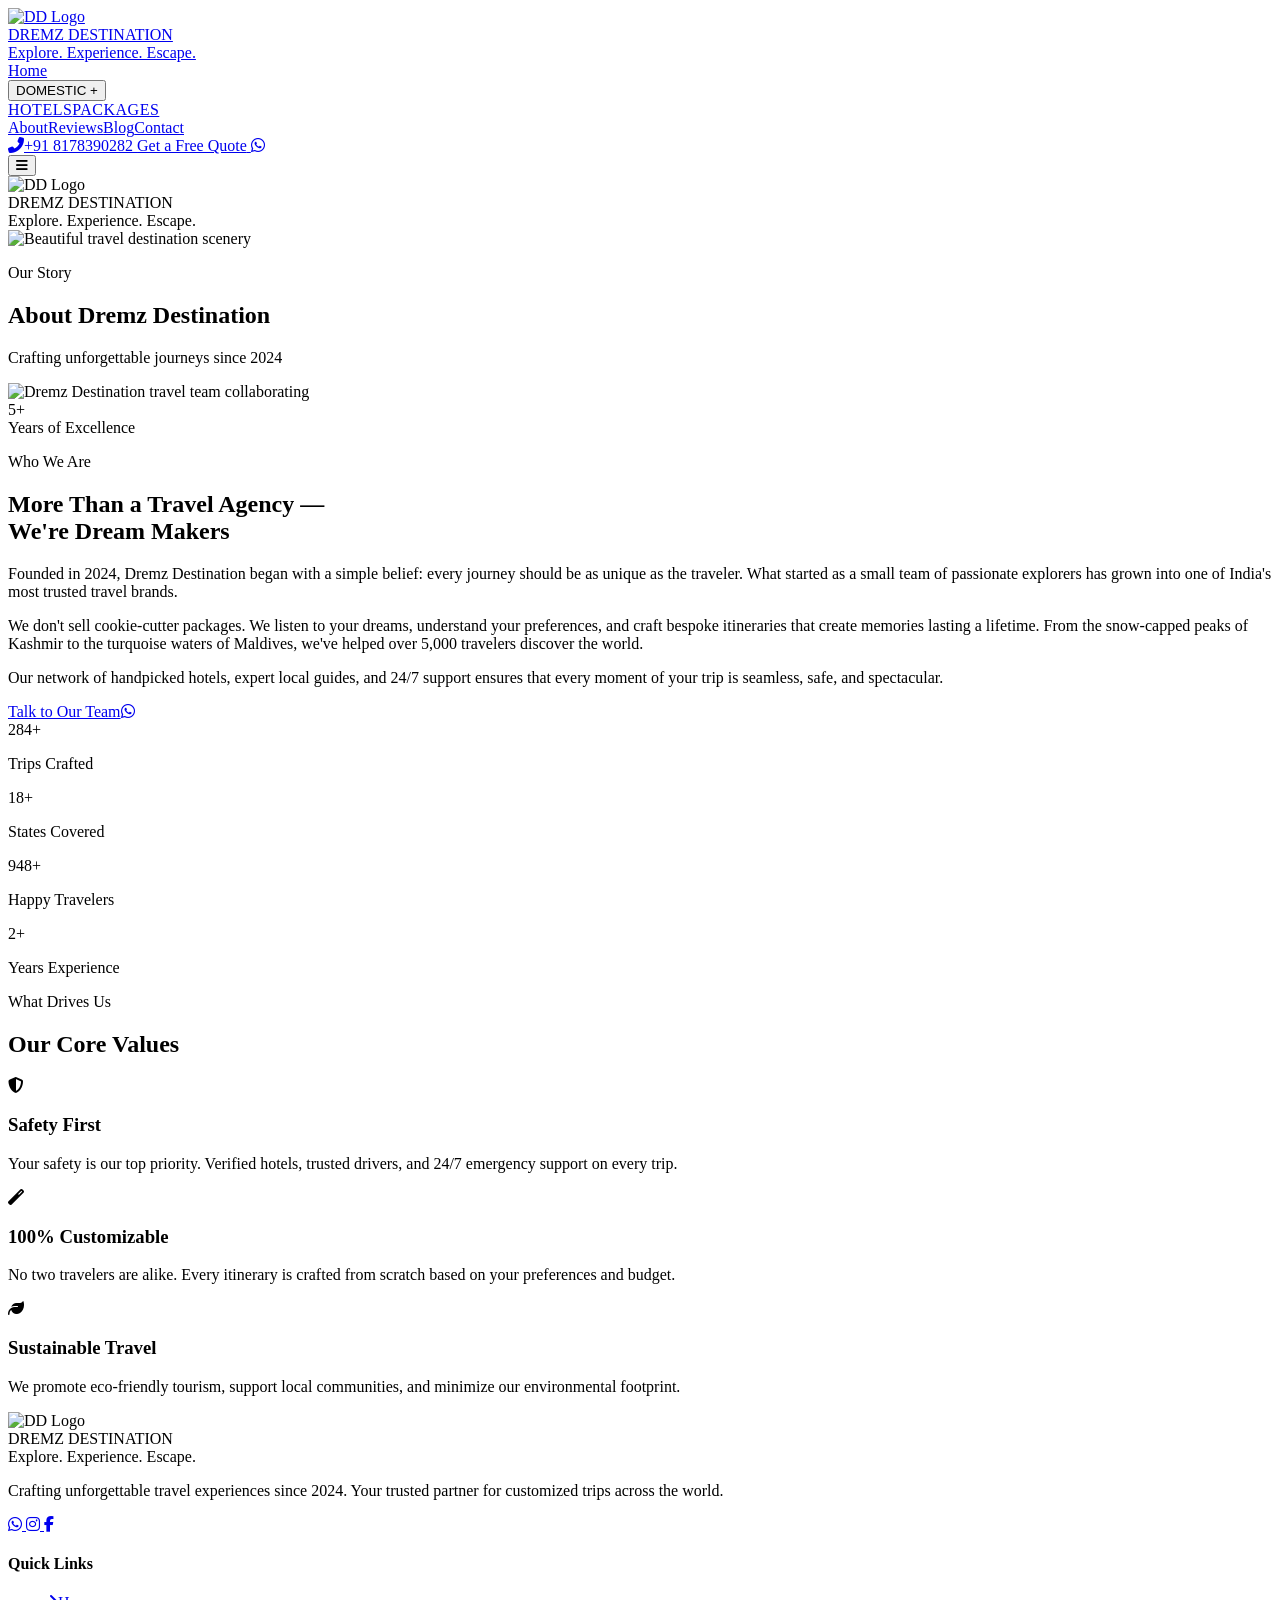
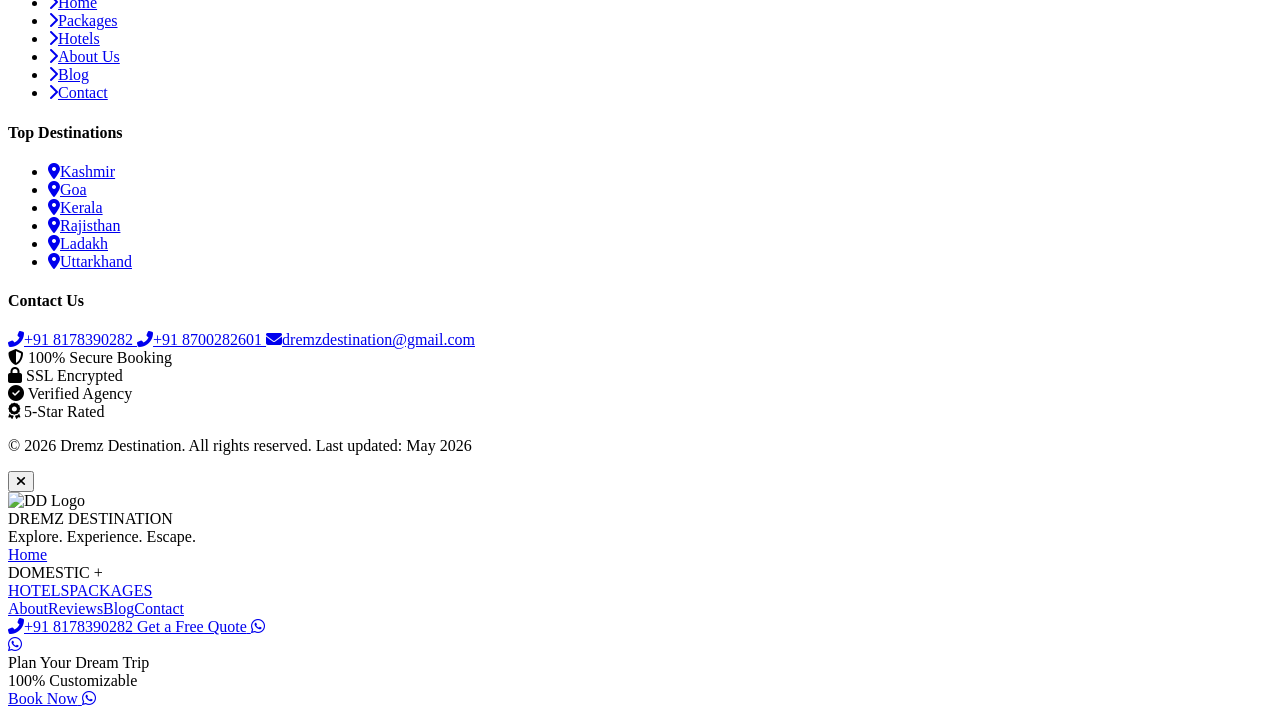
==== about.html @ f8433007 "Update about page SEO metadata and statistics; adjust phone display numbers in app.js and enhance bl" ====
<!DOCTYPE html>
<html lang="en">
<head>
  <meta charset="UTF-8">
  <meta name="viewport" content="width=device-width, initial-scale=1.0">
  <!-- Sitemap -->
  <!-- Sitemap: https://dremzdestination.com/sitemap.xml -->

  <!-- SEO Meta Tags -->
  <title>About Us — Dremz Destination | Travel Experts</title>
  <meta name="description" content="Learn about Dremz Destination — 5+ years of crafting unforgettable travel experiences. Meet our team, our values, and our story. Start planning your dream trip today!">
  <meta name="robots" content="index, follow">
  <link rel="canonical" href="https://dremzdestination.com/about.html">
  <meta name="theme-color" content="#0A1628">
  <meta name="geo.region" content="IN-DL">
  <meta name="geo.placename" content="New Delhi">
  <link rel="alternate" hreflang="en-in" href="https://dremzdestination.com/about.html">

  <!-- Open Graph -->
  <meta property="og:title" content="About Us — Dremz Destination | Travel Experts">
  <meta property="og:description" content="Learn about Dremz Destination — 5+ years of crafting unforgettable travel experiences. Meet our team, our values, and our story.">
  <meta property="og:image" content="https://images.unsplash.com/photo-1469474968028-56623f02e42e?w=1200&h=630&fit=crop">
  <meta property="og:url" content="https://dremzdestination.com/about.html">
  <meta property="og:type" content="website">
  <meta property="og:site_name" content="Dremz Destination">
  <meta property="og:locale" content="en_IN">

  <!-- Twitter Card -->
  <meta name="twitter:card" content="summary_large_image">
  <meta name="twitter:title" content="About Us — Dremz Destination">
  <meta name="twitter:description" content="Learn about Dremz Destination — 5+ years of crafting unforgettable travel experiences.">
  <meta name="twitter:image" content="https://images.unsplash.com/photo-1469474968028-56623f02e42e?w=1200&h=630&fit=crop">

  <!-- JSON-LD Schema -->
  <script type="application/ld+json">
  {
    "@context": "https://schema.org",
    "@type": "BreadcrumbList",
    "itemListElement": [{
      "@type": "ListItem",
      "position": 1,
      "name": "Home",
      "item": "https://dremzdestination.com/"
    },{
      "@type": "ListItem",
      "position": 2,
      "name": "About Us",
      "item": "https://dremzdestination.com/about.html"
    }]
  }
  </script>

  <link rel="icon" type="image/svg+xml" href="favicon.svg">

  <!-- Resource Hints & Fonts -->
  <link rel="preconnect" href="https://fonts.googleapis.com">
  <link rel="preconnect" href="https://fonts.gstatic.com" crossorigin>
  <link rel="preconnect" href="https://images.unsplash.com">
  <link rel="preconnect" href="https://cdn.tailwindcss.com">
  <link rel="preconnect" href="https://cdnjs.cloudflare.com">
  <link href="https://fonts.googleapis.com/css2?family=Inter:wght@300;400;500;600;700;800&family=Playfair+Display:wght@400;600;700;800&display=swap" rel="stylesheet">
  
  <script src="https://cdn.tailwindcss.com"></script>
  <script>tailwind.config={theme:{extend:{colors:{navy:{900:'#0A1628',800:'#132240'},teal:{500:'#0E7490',400:'#14B8A6'},gold:{500:'#F59E0B',400:'#FBBF24'}},fontFamily:{heading:['Playfair Display','serif'],body:['Inter','sans-serif']}}}}</script>
  <link rel="stylesheet" href="https://cdnjs.cloudflare.com/ajax/libs/font-awesome/6.5.1/css/all.min.css">
  <link rel="stylesheet" href="https://cdnjs.cloudflare.com/ajax/libs/aos/2.3.4/aos.css">
  <link rel="stylesheet" href="css/styles.css">
</head>
<body class="font-body">
<main id="main-content">

  <!-- Hero -->
  <section class="relative py-40 pb-20 bg-navy-900 overflow-hidden">
    <div class="absolute inset-0"><img src="https://images.unsplash.com/photo-1469474968028-56623f02e42e?w=1920&q=80" alt="Beautiful travel destination scenery" width="1920" height="1080" fetchpriority="high" class="w-full h-full object-cover opacity-25"><div class="absolute inset-0 bg-gradient-to-b from-navy-900/60 to-navy-900"></div></div>
    <div class="relative z-10 max-w-4xl mx-auto text-center px-4">
      <p class="section-subtitle !text-amber-400" data-aos="fade-down">Our Story</p>
      <h1 class="text-white font-heading text-4xl sm:text-5xl md:text-6xl font-bold mb-4" data-aos="fade-up">About Dremz Destination</h1>
      <p class="text-white/60 text-lg" data-aos="fade-up" data-aos-delay="200">Crafting unforgettable journeys since 2024</p>
    </div>
  </section>

  <!-- Company Story -->
  <section class="py-20 bg-white">
    <div class="max-w-7xl mx-auto px-4 sm:px-6 lg:px-8">
      <div class="grid lg:grid-cols-2 gap-16 items-center">
        <div data-aos="fade-right">
          <div class="relative">
            <img src="https://images.unsplash.com/photo-1522199710521-72d69614c702?w=600&q=80" alt="Dremz Destination travel team collaborating" loading="lazy" width="600" height="400" class="rounded-2xl shadow-2xl w-full">
            <div class="absolute -bottom-6 -right-6 bg-amber-500 text-navy-900 rounded-2xl p-6 shadow-xl hidden sm:block">
              <div class="text-3xl font-bold font-heading">5+</div>
              <div class="text-sm font-semibold">Years of Excellence</div>
            </div>
          </div>
        </div>
        <div data-aos="fade-left">
          <p class="section-subtitle">Who We Are</p>
          <h2 class="section-title mb-6">More Than a Travel Agency —<br>We're Dream Makers</h2>
          <p class="text-gray-600 leading-relaxed mb-4">Founded in 2024, Dremz Destination began with a simple belief: every journey should be as unique as the traveler. What started as a small team of passionate explorers has grown into one of India's most trusted travel brands.</p>
          <p class="text-gray-600 leading-relaxed mb-4">We don't sell cookie-cutter packages. We listen to your dreams, understand your preferences, and craft bespoke itineraries that create memories lasting a lifetime. From the snow-capped peaks of Kashmir to the turquoise waters of Maldives, we've helped over 5,000 travelers discover the world.</p>
          <p class="text-gray-600 leading-relaxed mb-6">Our network of handpicked hotels, expert local guides, and 24/7 support ensures that every moment of your trip is seamless, safe, and spectacular.</p>
          <a href="https://wa.me/918178390282?text=Hi!%20I'd%20like%20to%20know%20more%20about%20Dremz%20Destination." target="_blank" class="btn-gold"><span>Talk to Our Team</span><i class="fab fa-whatsapp text-lg"></i></a>
        </div>
      </div>
    </div>
  </section>

  <!-- Stats Counter -->
  <section class="py-20 bg-navy-900 relative overflow-hidden">
    <div class="absolute inset-0 opacity-5"><div class="absolute top-10 left-1/4 w-96 h-96 bg-teal-500 rounded-full blur-[150px]"></div><div class="absolute bottom-10 right-1/4 w-96 h-96 bg-amber-500 rounded-full blur-[150px]"></div></div>
    <div class="max-w-6xl mx-auto px-4 relative z-10">
      <div class="grid grid-cols-2 lg:grid-cols-4 gap-8">
        <div class="stat-item" data-aos="fade-up" data-aos-delay="0">
          <div class="stat-number" data-count="300" data-suffix="+">0</div>
          <p class="text-white/50 mt-2">Trips Crafted</p>
        </div>
        <div class="stat-item" data-aos="fade-up" data-aos-delay="100">
          <div class="stat-number" data-count="20" data-suffix="+">0</div>
          <p class="text-white/50 mt-2">States Covered</p>
        </div>
        <div class="stat-item" data-aos="fade-up" data-aos-delay="200">
          <div class="stat-number" data-count="1000" data-suffix="+">0</div>
          <p class="text-white/50 mt-2">Happy Travelers</p>
        </div>
        <div class="stat-item" data-aos="fade-up" data-aos-delay="300">
          <div class="stat-number" data-count="5" data-suffix="+">0</div>
          <p class="text-white/50 mt-2">Years Experience</p>
        </div>
      </div>
    </div>
  </section>

  <!-- Team -->


  <!-- Values -->
  <section class="py-20 bg-white">
    <div class="max-w-7xl mx-auto px-4 sm:px-6 lg:px-8">
      <div class="text-center mb-14" data-aos="fade-up">
        <p class="section-subtitle">What Drives Us</p>
        <h2 class="section-title">Our Core Values</h2>
      </div>
      <div class="grid md:grid-cols-3 gap-8">
        <div class="text-center p-8 rounded-2xl bg-gray-50 hover:bg-teal-50 transition-colors" data-aos="fade-up">
          <div class="w-20 h-20 rounded-full bg-gradient-to-br from-teal-400 to-teal-600 flex items-center justify-center mx-auto mb-6 text-white text-3xl"><i class="fas fa-shield-alt"></i></div>
          <h3 class="font-heading text-xl font-bold mb-3">Safety First</h3>
          <p class="text-gray-500 text-sm leading-relaxed">Your safety is our top priority. Verified hotels, trusted drivers, and 24/7 emergency support on every trip.</p>
        </div>
        <div class="text-center p-8 rounded-2xl bg-gray-50 hover:bg-amber-50 transition-colors" data-aos="fade-up" data-aos-delay="100">
          <div class="w-20 h-20 rounded-full bg-gradient-to-br from-amber-400 to-amber-600 flex items-center justify-center mx-auto mb-6 text-navy-900 text-3xl"><i class="fas fa-magic"></i></div>
          <h3 class="font-heading text-xl font-bold mb-3">100% Customizable</h3>
          <p class="text-gray-500 text-sm leading-relaxed">No two travelers are alike. Every itinerary is crafted from scratch based on your preferences and budget.</p>
        </div>
        <div class="text-center p-8 rounded-2xl bg-gray-50 hover:bg-teal-50 transition-colors" data-aos="fade-up" data-aos-delay="200">
          <div class="w-20 h-20 rounded-full bg-gradient-to-br from-teal-400 to-teal-600 flex items-center justify-center mx-auto mb-6 text-white text-3xl"><i class="fas fa-leaf"></i></div>
          <h3 class="font-heading text-xl font-bold mb-3">Sustainable Travel</h3>
          <p class="text-gray-500 text-sm leading-relaxed">We promote eco-friendly tourism, support local communities, and minimize our environmental footprint.</p>
        </div>
      </div>
    </div>
  </section>

  <!-- Certifications -->

</main>
<script src="https://cdnjs.cloudflare.com/ajax/libs/aos/2.3.4/aos.js" defer></script>
<script src="js/app.js?v=3" defer></script>
</body>
</html>
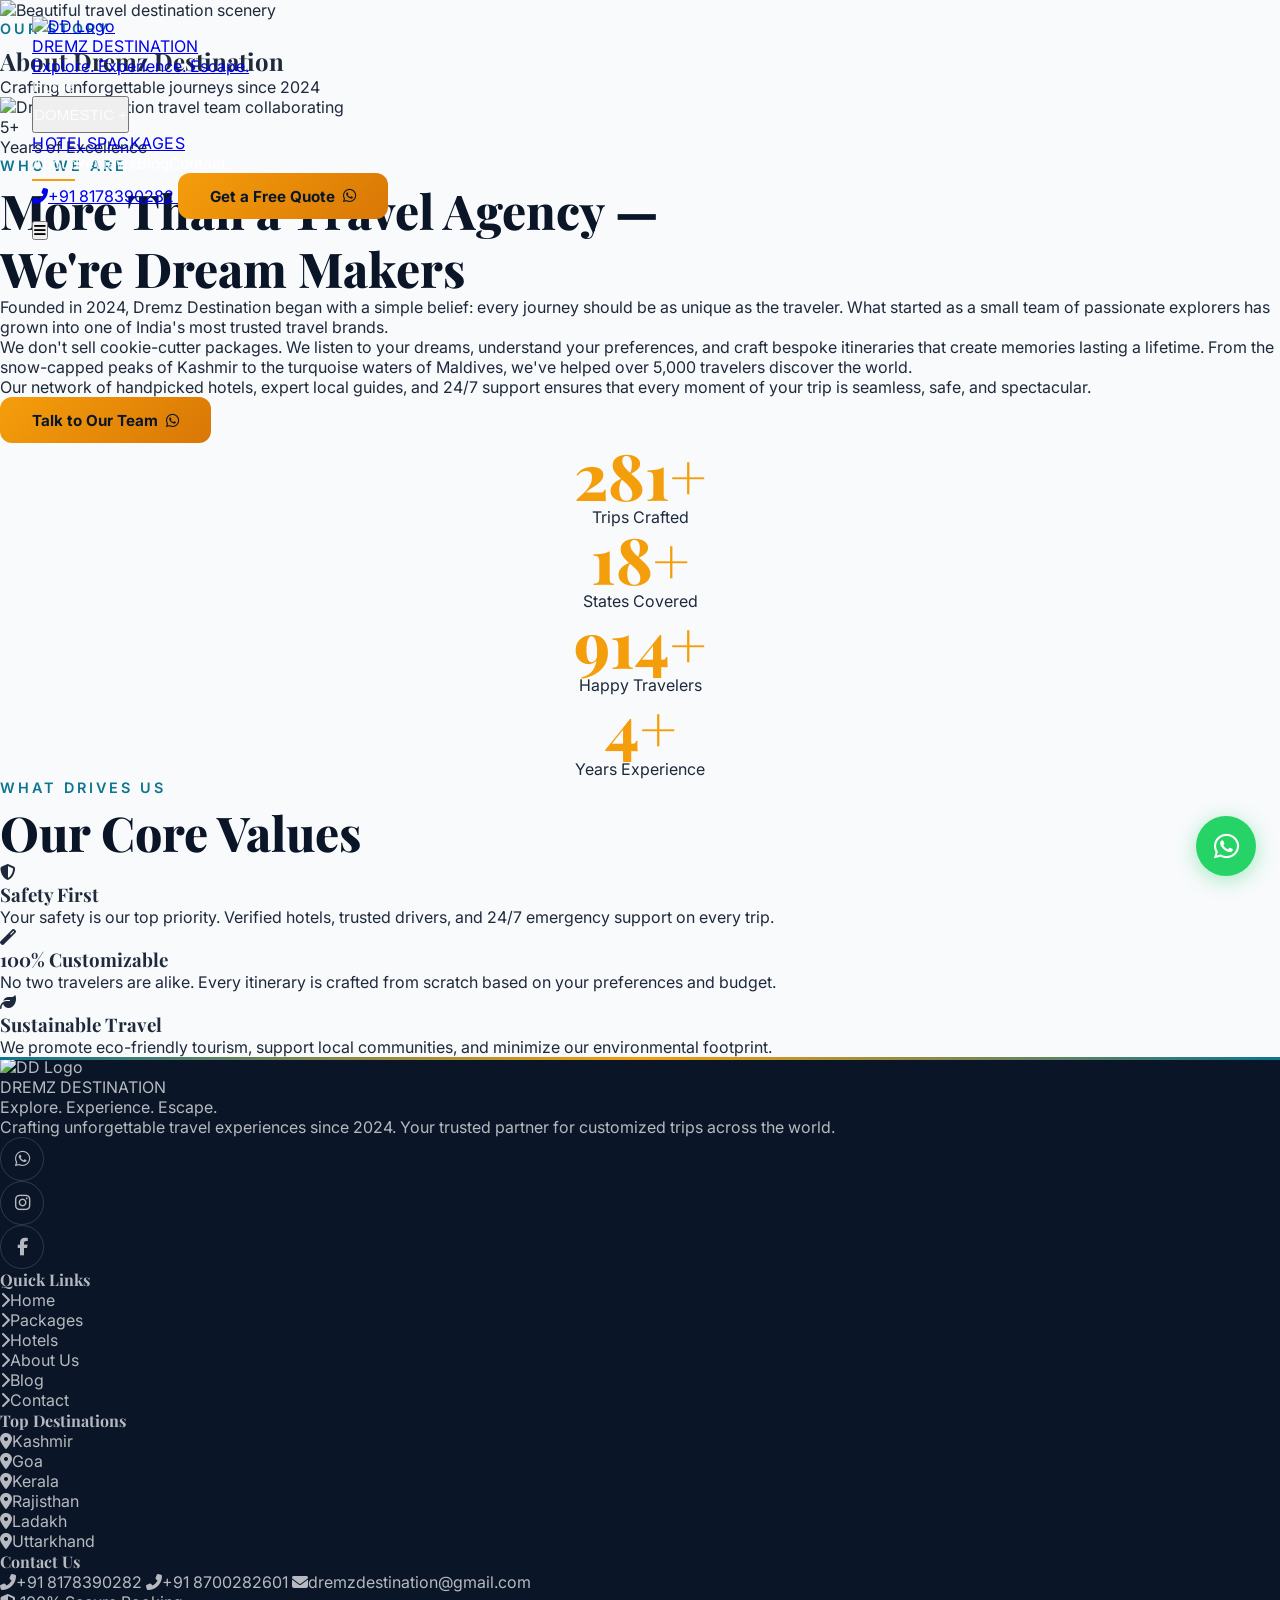
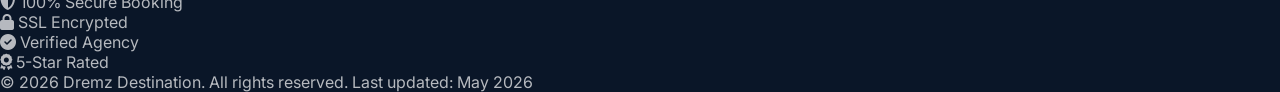
==== commit dd18269f: "Update favicon to new logo image across multiple HTML files" ====
--- a/about.html
+++ b/about.html
@@ -50,7 +50,7 @@
   }
   </script>
 
-  <link rel="icon" type="image/svg+xml" href="favicon.svg">
+  <link rel="icon" type="image/svg+xml" href="dd-logo.png">
 
   <!-- Resource Hints & Fonts -->
   <link rel="preconnect" href="https://fonts.googleapis.com">
@@ -71,7 +71,7 @@
 
   <!-- Hero -->
   <section class="relative py-40 pb-20 bg-navy-900 overflow-hidden">
-    <div class="absolute inset-0"><img src="https://images.unsplash.com/photo-1469474968028-56623f02e42e?w=1920&q=80" alt="Beautiful travel destination scenery" width="1920" height="1080" fetchpriority="high" class="w-full h-full object-cover opacity-25"><div class="absolute inset-0 bg-gradient-to-b from-navy-900/60 to-navy-900"></div></div>
+    <div class="absolute inset-0"><img src="https://images.unsplash.com/photo-1469474968028-56623f02e42e?w=1920&q=80" alt="Beautiful travel destination scenery" width="1920" height="1080" fetchpriority="high" class="w-full h-full object-cover opacity-60"><div class="absolute inset-0 bg-gradient-to-b from-navy-900/40 to-navy-900"></div></div>
     <div class="relative z-10 max-w-4xl mx-auto text-center px-4">
       <p class="section-subtitle !text-amber-400" data-aos="fade-down">Our Story</p>
       <h1 class="text-white font-heading text-4xl sm:text-5xl md:text-6xl font-bold mb-4" data-aos="fade-up">About Dremz Destination</h1>
--- a/css/styles.css
+++ b/css/styles.css
@@ -0,0 +1,784 @@
+/* ========== DREMZ DESTINATION — Custom Styles ========== */
+
+/* ---------- CSS Variables ---------- */
+:root {
+  --navy: #0A1628;
+  --navy-light: #132240;
+  --teal: #0E7490;
+  --teal-light: #14B8A6;
+  --gold: #F59E0B;
+  --gold-light: #FBBF24;
+  --off-white: #F8FAFC;
+  --gray-100: #F1F5F9;
+  --gray-200: #E2E8F0;
+  --gray-400: #94A3B8;
+  --gray-600: #475569;
+  --gray-800: #1E293B;
+}
+
+/* ---------- Base ---------- */
+* { margin: 0; padding: 0; box-sizing: border-box; }
+
+html, body {
+  overflow-x: hidden;
+  max-width: 100%;
+}
+
+html {
+  scroll-behavior: smooth;
+  scroll-padding-top: 80px;
+}
+
+body {
+  font-family: 'Inter', sans-serif;
+  color: var(--gray-800);
+  background: var(--off-white);
+  overflow-x: hidden;
+}
+
+h1, h2, h3, h4, h5, h6 {
+  font-family: 'Playfair Display', serif;
+}
+
+/* ---------- Loading Screen ---------- */
+.loading-screen {
+  position: fixed; inset: 0; z-index: 9999;
+  background: #000000;
+  display: flex; align-items: center; justify-content: center;
+  transition: opacity 0.6s ease, visibility 0.6s ease;
+}
+.loading-screen.hidden {
+  opacity: 0; visibility: hidden; pointer-events: none;
+}
+.loading-screen svg {
+  animation: loadingPulse 1.5s ease-in-out infinite;
+}
+@keyframes loadingPulse {
+  0%, 100% { transform: scale(1); opacity: 1; }
+  50% { transform: scale(1.08); opacity: 0.7; }
+}
+
+/* ---------- Navbar ---------- */
+.navbar {
+  position: fixed; top: 0; left: 0; right: 0; z-index: 1000;
+  padding: 1rem 2rem;
+  transition: all 0.4s cubic-bezier(0.4, 0, 0.2, 1);
+  background: transparent;
+}
+.navbar.scrolled {
+  background: rgba(10, 22, 40, 0.95);
+  backdrop-filter: blur(12px);
+  -webkit-backdrop-filter: blur(12px);
+  padding: 0.6rem 2rem;
+  box-shadow: 0 4px 30px rgba(0, 0, 0, 0.3);
+}
+.nav-link {
+  position: relative;
+  color: rgba(255,255,255,0.85);
+  text-decoration: none;
+  font-size: 0.95rem;
+  font-weight: 500;
+  padding: 0.5rem 0;
+  transition: color 0.3s ease;
+}
+.nav-link:hover { color: var(--gold); }
+.nav-link::after {
+  content: '';
+  position: absolute; bottom: 0; left: 0;
+  width: 0; height: 2px;
+  background: var(--gold);
+  transition: width 0.3s ease;
+}
+.nav-link:hover::after,
+.nav-link.active::after { width: 100%; }
+
+/* Mobile menu */
+.mobile-menu {
+  position: fixed; top: 0; right: -100%; width: 80%; max-width: 360px; height: 100vh;
+  background: var(--navy);
+  z-index: 1001;
+  transition: right 0.4s cubic-bezier(0.4, 0, 0.2, 1);
+  padding: 5rem 2rem 2rem;
+  overflow-y: auto;
+}
+.mobile-menu.open { right: 0; }
+.mobile-overlay {
+  position: fixed; inset: 0; background: rgba(0,0,0,0.6);
+  z-index: 1000; opacity: 0; visibility: hidden;
+  transition: all 0.3s ease;
+}
+.mobile-overlay.open { opacity: 1; visibility: visible; }
+
+/* ---------- Hero ---------- */
+.hero {
+  position: relative; min-height: 100vh;
+  display: flex; align-items: center; justify-content: center;
+  overflow: hidden;
+}
+.hero-bg-slider {
+  position: absolute; inset: 0; z-index: 0;
+  overflow: hidden;
+  background-color: #000;
+}
+.hero-bg-slide {
+  position: absolute; inset: 0;
+  background-size: cover; background-position: center;
+  opacity: 0;
+  transition: opacity 2s ease-in-out, transform 10s ease;
+  transform: scale(1);
+}
+.hero-bg-slide.active {
+  opacity: 1;
+  transform: scale(1.08);
+}
+.hero-bg-slide::after {
+  content: ''; position: absolute; inset: 0;
+  background: linear-gradient(135deg, rgba(10,22,40,0.8) 0%, rgba(14,116,144,0.4) 100%);
+}
+
+/* Hero search bar */
+.search-bar {
+  background: rgba(255,255,255,0.12);
+  backdrop-filter: blur(16px);
+  -webkit-backdrop-filter: blur(16px);
+  border: 1px solid rgba(255,255,255,0.15);
+  border-radius: 16px;
+  padding: 1.2rem 1.5rem;
+  transition: all 0.3s ease;
+}
+.search-bar:hover {
+  background: rgba(255,255,255,0.18);
+  border-color: rgba(245,158,11,0.3);
+}
+.search-input {
+  background: rgba(255,255,255,0.1);
+  border: 1px solid rgba(255,255,255,0.15);
+  border-radius: 10px;
+  color: white;
+  padding: 0.75rem 1rem;
+  font-family: 'Inter', sans-serif;
+  font-size: 0.9rem;
+  width: 100%;
+  min-width: 0;
+  box-sizing: border-box;
+  transition: all 0.3s ease;
+  color-scheme: dark;
+}
+.search-input option {
+  background-color: var(--navy);
+  color: white;
+}
+.search-input::placeholder { color: rgba(255,255,255,0.5); }
+.search-input:focus {
+  outline: none;
+  border-color: var(--gold);
+  background: rgba(255,255,255,0.15);
+}
+
+/* ---------- Buttons ---------- */
+.btn-gold {
+  background: linear-gradient(135deg, var(--gold) 0%, #D97706 100%);
+  color: var(--navy);
+  font-weight: 700;
+  padding: 0.85rem 2rem;
+  border-radius: 12px;
+  border: none;
+  cursor: pointer;
+  font-family: 'Inter', sans-serif;
+  font-size: 0.95rem;
+  transition: all 0.3s cubic-bezier(0.4, 0, 0.2, 1);
+  display: inline-flex; align-items: center; gap: 0.5rem;
+  text-decoration: none;
+  position: relative;
+  overflow: hidden;
+}
+.btn-gold::before {
+  content: ''; position: absolute; inset: 0;
+  background: linear-gradient(135deg, var(--gold-light) 0%, var(--gold) 100%);
+  opacity: 0; transition: opacity 0.3s ease;
+}
+.btn-gold:hover {
+  transform: translateY(-2px);
+  box-shadow: 0 8px 30px rgba(245,158,11,0.4);
+}
+.btn-gold:hover::before { opacity: 1; }
+.btn-gold span, .btn-gold i { position: relative; z-index: 1; }
+
+.btn-teal {
+  background: linear-gradient(135deg, var(--teal) 0%, #0891B2 100%);
+  color: white;
+  font-weight: 600;
+  padding: 0.75rem 1.8rem;
+  border-radius: 12px;
+  border: none;
+  cursor: pointer;
+  font-family: 'Inter', sans-serif;
+  transition: all 0.3s ease;
+  text-decoration: none;
+  display: inline-flex; align-items: center; gap: 0.5rem;
+}
+.btn-teal:hover {
+  transform: translateY(-2px);
+  box-shadow: 0 8px 25px rgba(14,116,144,0.35);
+}
+
+.btn-outline {
+  background: transparent;
+  color: white;
+  border: 2px solid rgba(255,255,255,0.3);
+  padding: 0.75rem 1.8rem;
+  border-radius: 12px;
+  font-weight: 600;
+  cursor: pointer;
+  font-family: 'Inter', sans-serif;
+  transition: all 0.3s ease;
+  text-decoration: none;
+  display: inline-flex; align-items: center; gap: 0.5rem;
+}
+.btn-outline:hover {
+  background: rgba(255,255,255,0.1);
+  border-color: var(--gold);
+  color: var(--gold);
+}
+
+/* ---------- Cards ---------- */
+.card {
+  background: white;
+  border-radius: 20px;
+  overflow: hidden;
+  box-shadow: 0 4px 20px rgba(0,0,0,0.06);
+  transition: all 0.4s cubic-bezier(0.4, 0, 0.2, 1);
+  position: relative;
+}
+.card:hover {
+  transform: translateY(-8px);
+  box-shadow: 0 20px 50px rgba(0,0,0,0.12);
+}
+.card-image {
+  position: relative; overflow: hidden;
+  aspect-ratio: 16/10;
+}
+.card-image img {
+  width: 100%; height: 100%; object-fit: cover;
+  transition: transform 0.6s ease;
+}
+.card:hover .card-image img { transform: scale(1.1); }
+
+.card-badge {
+  position: absolute; top: 12px; left: 12px;
+  background: linear-gradient(135deg, #EF4444 0%, #DC2626 100%);
+  color: white;
+  font-size: 0.75rem;
+  font-weight: 700;
+  padding: 0.3rem 0.8rem;
+  border-radius: 50px;
+  letter-spacing: 0.5px;
+  text-transform: uppercase;
+  z-index: 2;
+}
+
+.card-price {
+  position: absolute; bottom: 12px; right: 12px;
+  background: rgba(10,22,40,0.85);
+  backdrop-filter: blur(8px);
+  color: var(--gold);
+  font-weight: 800;
+  padding: 0.4rem 1rem;
+  border-radius: 10px;
+  font-size: 1.1rem;
+  z-index: 2;
+}
+
+/* ---------- Glass Card ---------- */
+.glass-card {
+  background: rgba(255,255,255,0.08);
+  backdrop-filter: blur(16px);
+  -webkit-backdrop-filter: blur(16px);
+  border: 1px solid rgba(255,255,255,0.12);
+  border-radius: 20px;
+  padding: 2rem;
+  transition: all 0.3s ease;
+}
+.glass-card:hover {
+  background: rgba(255,255,255,0.14);
+  border-color: rgba(245,158,11,0.2);
+  transform: translateY(-4px);
+}
+
+/* ---------- Section styles ---------- */
+.section-title {
+  font-size: clamp(2rem, 4vw, 3rem);
+  font-weight: 800;
+  color: var(--navy);
+  line-height: 1.2;
+}
+.section-subtitle {
+  color: var(--teal);
+  font-family: 'Inter', sans-serif;
+  font-weight: 600;
+  font-size: 0.9rem;
+  letter-spacing: 3px;
+  text-transform: uppercase;
+  margin-bottom: 0.5rem;
+}
+.section-desc {
+  color: var(--gray-600);
+  font-size: 1.1rem;
+  line-height: 1.8;
+  max-width: 600px;
+}
+
+/* ---------- Destination Grid ---------- */
+.dest-card {
+  position: relative;
+  border-radius: 20px;
+  overflow: hidden;
+  cursor: pointer;
+  aspect-ratio: 3/4;
+}
+.dest-card img {
+  width: 100%; height: 100%; object-fit: cover;
+  transition: transform 0.6s ease;
+}
+.dest-card:hover img { transform: scale(1.15); }
+.dest-overlay {
+  position: absolute; inset: 0;
+  background: linear-gradient(to top, rgba(10,22,40,0.9) 0%, transparent 60%);
+  display: flex; flex-direction: column;
+  justify-content: flex-end; padding: 1.5rem;
+  transition: all 0.3s ease;
+}
+.dest-card:hover .dest-overlay {
+  background: linear-gradient(to top, rgba(14,116,144,0.9) 0%, rgba(10,22,40,0.4) 100%);
+}
+
+/* ---------- Testimonial Card ---------- */
+.testimonial-card {
+  background: white;
+  border-radius: 20px;
+  padding: 2rem;
+  box-shadow: 0 4px 20px rgba(0,0,0,0.06);
+  position: relative;
+}
+.testimonial-card::before {
+  content: '"';
+  font-family: 'Playfair Display', serif;
+  font-size: 6rem;
+  color: var(--teal);
+  opacity: 0.15;
+  position: absolute;
+  top: -10px; left: 20px;
+  line-height: 1;
+}
+
+/* ---------- Stats Counter ---------- */
+.stat-item {
+  text-align: center;
+}
+.stat-number {
+  font-family: 'Playfair Display', serif;
+  font-size: clamp(2.5rem, 5vw, 4rem);
+  font-weight: 800;
+  color: var(--gold);
+  line-height: 1;
+}
+
+/* ---------- Floating WhatsApp ---------- */
+.whatsapp-float {
+  position: fixed;
+  bottom: 24px; right: 24px;
+  width: 60px; height: 60px;
+  background: #25D366;
+  border-radius: 50%;
+  display: flex; align-items: center; justify-content: center;
+  color: white; font-size: 1.8rem;
+  z-index: 999;
+  box-shadow: 0 4px 20px rgba(37,211,102,0.4);
+  transition: all 0.3s ease;
+  text-decoration: none;
+  animation: whatsappPulse 2s infinite;
+}
+.whatsapp-float:hover {
+  transform: scale(1.1);
+  box-shadow: 0 6px 30px rgba(37,211,102,0.6);
+}
+@keyframes whatsappPulse {
+  0%, 100% { box-shadow: 0 4px 20px rgba(37,211,102,0.4); }
+  50% { box-shadow: 0 4px 30px rgba(37,211,102,0.7), 0 0 0 12px rgba(37,211,102,0.1); }
+}
+
+/* ---------- Mobile Book Now Bar ---------- */
+.mobile-book-bar {
+  position: fixed; bottom: 0; left: 0; right: 0;
+  background: var(--navy);
+  padding: 0.75rem 1rem;
+  display: none;
+  align-items: center; justify-content: space-between;
+  z-index: 998;
+  border-top: 2px solid var(--gold);
+}
+@media (max-width: 768px) {
+  .mobile-book-bar { display: flex; }
+  .whatsapp-float { bottom: 80px; }
+}
+
+/* ---------- Popup / Modal ---------- */
+.popup-overlay {
+  position: fixed; inset: 0; z-index: 2000;
+  background: rgba(0,0,0,0.6);
+  display: flex; align-items: center; justify-content: center;
+  opacity: 0; visibility: hidden;
+  transition: all 0.3s ease;
+  padding: 1rem;
+}
+.popup-overlay.active { opacity: 1; visibility: visible; }
+.popup-content {
+  background: white;
+  border-radius: 24px;
+  padding: 2.5rem;
+  max-width: 480px; width: 100%;
+  position: relative;
+  transform: scale(0.9) translateY(20px);
+  transition: transform 0.4s cubic-bezier(0.34, 1.56, 0.64, 1);
+}
+.popup-overlay.active .popup-content {
+  transform: scale(1) translateY(0);
+}
+.popup-close {
+  position: absolute; top: 16px; right: 16px;
+  width: 36px; height: 36px;
+  border-radius: 50%; border: none;
+  background: var(--gray-100);
+  cursor: pointer; font-size: 1.2rem;
+  display: flex; align-items: center; justify-content: center;
+  transition: all 0.3s ease;
+  color: var(--gray-600);
+}
+.popup-close:hover { background: var(--gray-200); color: var(--navy); }
+
+/* Package detail modal */
+.modal-overlay {
+  position: fixed; inset: 0; z-index: 2000;
+  background: rgba(0,0,0,0.7);
+  overflow-y: auto;
+  opacity: 0; visibility: hidden;
+  transition: all 0.3s ease;
+}
+.modal-overlay.active { opacity: 1; visibility: visible; }
+.modal-content {
+  background: white;
+  max-width: 900px; width: 95%;
+  margin: 2rem auto;
+  border-radius: 24px;
+  overflow: hidden;
+  transform: translateY(30px);
+  transition: transform 0.4s ease;
+}
+.modal-overlay.active .modal-content { transform: translateY(0); }
+
+/* ---------- Accordion ---------- */
+.accordion-item {
+  border: 1px solid var(--gray-200);
+  border-radius: 12px;
+  margin-bottom: 0.75rem;
+  overflow: hidden;
+}
+.accordion-header {
+  padding: 1rem 1.25rem;
+  background: var(--gray-100);
+  cursor: pointer;
+  display: flex; align-items: center; justify-content: space-between;
+  font-weight: 600;
+  transition: all 0.3s ease;
+}
+.accordion-header:hover { background: var(--gray-200); }
+.accordion-header i {
+  transition: transform 0.3s ease;
+}
+.accordion-item.open .accordion-header i {
+  transform: rotate(180deg);
+}
+.accordion-body {
+  max-height: 0;
+  overflow: hidden;
+  transition: max-height 0.4s ease;
+  padding: 0 1.25rem;
+}
+.accordion-item.open .accordion-body {
+  max-height: 500px;
+  padding: 1rem 1.25rem;
+}
+
+/* ---------- Toast ---------- */
+.toast-container {
+  position: fixed; top: 20px; right: 20px;
+  z-index: 3000;
+  display: flex; flex-direction: column; gap: 10px;
+}
+.toast {
+  background: white;
+  border-radius: 12px;
+  padding: 1rem 1.5rem;
+  box-shadow: 0 10px 40px rgba(0,0,0,0.15);
+  display: flex; align-items: center; gap: 12px;
+  transform: translateX(120%);
+  transition: transform 0.4s cubic-bezier(0.34, 1.56, 0.64, 1);
+  min-width: 320px;
+  border-left: 4px solid var(--teal);
+}
+.toast.show { transform: translateX(0); }
+.toast.success { border-left-color: #10B981; }
+.toast.error { border-left-color: #EF4444; }
+
+/* ---------- Masonry Gallery ---------- */
+.masonry-grid {
+  columns: 4;
+  column-gap: 16px;
+}
+.masonry-item {
+  break-inside: avoid;
+  margin-bottom: 16px;
+  border-radius: 16px;
+  overflow: hidden;
+  cursor: pointer;
+  position: relative;
+}
+.masonry-item img {
+  width: 100%; display: block;
+  transition: transform 0.5s ease;
+}
+.masonry-item:hover img { transform: scale(1.08); }
+.masonry-item::after {
+  content: ''; position: absolute; inset: 0;
+  background: linear-gradient(to top, rgba(10,22,40,0.5) 0%, transparent 50%);
+  opacity: 0; transition: opacity 0.3s ease;
+}
+.masonry-item:hover::after { opacity: 1; }
+
+@media (max-width: 1024px) { .masonry-grid { columns: 3; } }
+@media (max-width: 768px) { .masonry-grid { columns: 2; } }
+@media (max-width: 480px) { .masonry-grid { columns: 1; } }
+
+/* ---------- Blog Card ---------- */
+.blog-card {
+  background: white;
+  border-radius: 20px;
+  overflow: hidden;
+  box-shadow: 0 4px 20px rgba(0,0,0,0.06);
+  transition: all 0.4s ease;
+}
+.blog-card:hover {
+  transform: translateY(-6px);
+  box-shadow: 0 15px 40px rgba(0,0,0,0.12);
+}
+.blog-tag {
+  display: inline-block;
+  background: rgba(14,116,144,0.1);
+  color: var(--teal);
+  font-size: 0.75rem;
+  font-weight: 600;
+  padding: 0.25rem 0.75rem;
+  border-radius: 50px;
+  text-transform: uppercase;
+  letter-spacing: 0.5px;
+}
+
+/* ---------- Filter Tabs ---------- */
+.filter-tab {
+  padding: 0.6rem 1.4rem;
+  border-radius: 50px;
+  border: 2px solid var(--gray-200);
+  background: transparent;
+  color: var(--gray-600);
+  font-weight: 600;
+  font-size: 0.85rem;
+  cursor: pointer;
+  transition: all 0.3s ease;
+  font-family: 'Inter', sans-serif;
+}
+.filter-tab:hover {
+  border-color: var(--teal);
+  color: var(--teal);
+}
+.filter-tab.active {
+  background: var(--teal);
+  border-color: var(--teal);
+  color: white;
+}
+
+/* ---------- Footer ---------- */
+.footer {
+  background: var(--navy);
+  color: rgba(255,255,255,0.7);
+  position: relative;
+  overflow: hidden;
+}
+.footer::before {
+  content: ''; position: absolute; top: 0; left: 0; right: 0;
+  height: 3px;
+  background: linear-gradient(90deg, var(--teal), var(--gold), var(--teal));
+}
+.footer a {
+  color: rgba(255,255,255,0.7);
+  text-decoration: none;
+  transition: color 0.3s ease;
+}
+.footer a:hover { color: var(--gold); }
+.footer-social-icon {
+  width: 44px; height: 44px;
+  border-radius: 50%;
+  border: 1px solid rgba(255,255,255,0.15);
+  display: flex; align-items: center; justify-content: center;
+  color: rgba(255,255,255,0.7);
+  transition: all 0.3s ease;
+  font-size: 1.1rem;
+}
+.footer-social-icon:hover {
+  background: var(--gold);
+  border-color: var(--gold);
+  color: var(--navy);
+  transform: translateY(-3px);
+}
+
+/* ---------- Partner Logo Strip ---------- */
+.logo-strip {
+  display: flex;
+  animation: scrollLogos 30s linear infinite;
+}
+@keyframes scrollLogos {
+  0% { transform: translateX(0); }
+  100% { transform: translateX(-50%); }
+}
+
+/* ---------- Typewriter Effect ---------- */
+.typewriter-cursor {
+  display: inline-block;
+  width: 3px;
+  height: 1em;
+  background: var(--gold);
+  margin-left: 4px;
+  animation: blink 0.8s step-end infinite;
+  vertical-align: text-bottom;
+}
+@keyframes blink {
+  50% { opacity: 0; }
+}
+
+/* ---------- Stars ---------- */
+.stars {
+  color: var(--gold);
+  font-size: 0.85rem;
+  letter-spacing: 2px;
+}
+
+/* ---------- Gradient text ---------- */
+.gradient-text {
+  background: linear-gradient(135deg, var(--gold) 0%, var(--gold-light) 100%);
+  -webkit-background-clip: text;
+  -webkit-text-fill-color: transparent;
+  background-clip: text;
+}
+
+/* ---------- CTA Banner ---------- */
+.cta-banner {
+  background: linear-gradient(135deg, var(--navy) 0%, var(--teal) 100%);
+  position: relative;
+  overflow: hidden;
+}
+.cta-banner::before {
+  content: ''; position: absolute; inset: 0;
+  background: url("data:image/svg+xml,%3Csvg width='60' height='60' viewBox='0 0 60 60' xmlns='http://www.w3.org/2000/svg'%3E%3Cg fill='none' fill-rule='evenodd'%3E%3Cg fill='%23ffffff' fill-opacity='0.03'%3E%3Cpath d='M36 34v-4h-2v4h-4v2h4v4h2v-4h4v-2h-4zm0-30V0h-2v4h-4v2h4v4h2V6h4V4h-4zM6 34v-4H4v4H0v2h4v4h2v-4h4v-2H6zM6 4V0H4v4H0v2h4v4h2V6h4V4H6z'/%3E%3C/g%3E%3C/g%3E%3C/svg%3E");
+}
+
+/* ---------- Form styles ---------- */
+.form-group label {
+  display: block;
+  font-weight: 600;
+  font-size: 0.85rem;
+  color: var(--gray-800);
+  margin-bottom: 0.4rem;
+}
+.form-control {
+  width: 100%;
+  padding: 0.8rem 1rem;
+  border: 2px solid var(--gray-200);
+  border-radius: 12px;
+  font-family: 'Inter', sans-serif;
+  font-size: 0.95rem;
+  transition: all 0.3s ease;
+  background: white;
+}
+.form-control:focus {
+  outline: none;
+  border-color: var(--teal);
+  box-shadow: 0 0 0 4px rgba(14,116,144,0.1);
+}
+textarea.form-control { resize: vertical; min-height: 120px; }
+
+/* Date Input Hack */
+input[type="date"] {
+  position: relative;
+  /* Add custom calendar icon since we will hide the default one */
+  background-image: url("data:image/svg+xml,%3Csvg xmlns='http://www.w3.org/2000/svg' fill='%2394A3B8' viewBox='0 0 24 24'%3E%3Cpath d='M19 4h-1V2h-2v2H8V2H6v2H5c-1.11 0-1.99.9-1.99 2L3 20a2 2 0 002 2h14c1.1 0 2-.9 2-2V6c0-1.1-.9-2-2-2zm0 16H5V10h14v10zm0-12H5V6h14v2z'/%3E%3C/svg%3E");
+  background-repeat: no-repeat;
+  background-position: right 1rem center;
+  background-size: 1.25rem;
+}
+input[type="date"]::-webkit-calendar-picker-indicator {
+  position: absolute;
+  top: 0;
+  left: 0;
+  width: 100%;
+  height: 100%;
+  opacity: 0;
+  cursor: pointer;
+}
+
+
+/* ---------- Swiper overrides ---------- */
+.swiper-pagination-bullet {
+  background: var(--teal) !important;
+  opacity: 0.3 !important;
+}
+.swiper-pagination-bullet-active {
+  opacity: 1 !important;
+  background: var(--gold) !important;
+}
+.swiper-button-next, .swiper-button-prev {
+  color: var(--gold) !important;
+  background: rgba(10,22,40,0.7);
+  width: 48px !important; height: 48px !important;
+  border-radius: 50%;
+  backdrop-filter: blur(8px);
+}
+.swiper-button-next::after, .swiper-button-prev::after {
+  font-size: 1rem !important;
+  font-weight: bold;
+}
+
+/* ---------- Scrollbar ---------- */
+::-webkit-scrollbar { width: 8px; }
+::-webkit-scrollbar-track { background: var(--navy); }
+::-webkit-scrollbar-thumb {
+  background: linear-gradient(var(--teal), var(--gold));
+  border-radius: 4px;
+}
+
+/* ---------- Selection ---------- */
+::selection {
+  background: var(--teal);
+  color: white;
+}
+
+/* ---------- Utility Animations ---------- */
+.fade-up {
+  opacity: 0; transform: translateY(30px);
+  transition: all 0.6s ease;
+}
+.fade-up.visible { opacity: 1; transform: translateY(0); }
+
+@media (max-width: 640px) {
+  .search-bar { padding: 1rem; }
+  .popup-content { padding: 1.5rem; }
+  .section-title { font-size: 1.8rem; }
+}
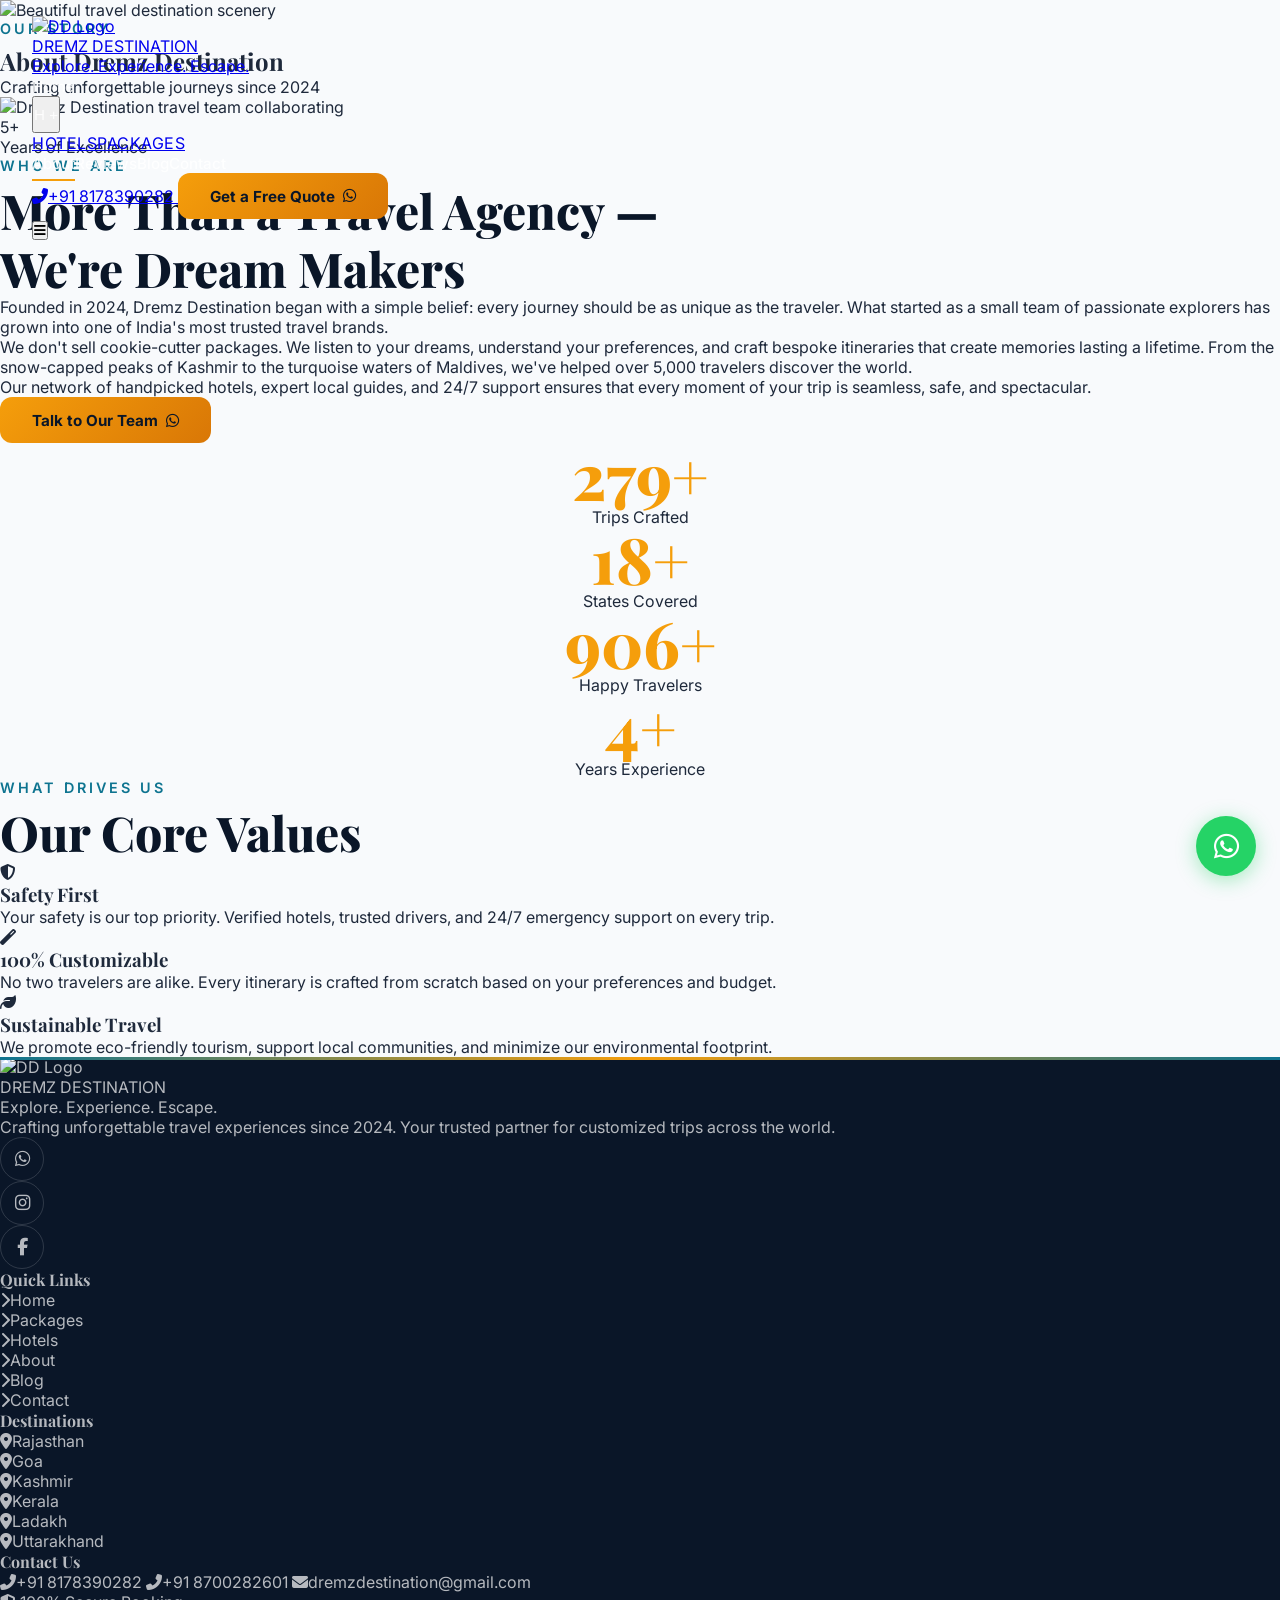
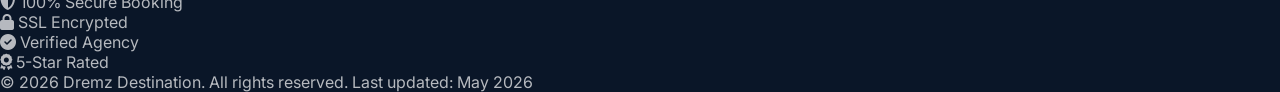
==== commit 20df9b87: "Refactor code structure for improved readability and maintainability" ====
--- a/about.html
+++ b/about.html
@@ -50,7 +50,7 @@
   }
   </script>
 
-  <link rel="icon" type="image/svg+xml" href="dd-logo.png">
+  <link rel="icon" type="image/png" href="favicon.png">
 
   <!-- Resource Hints & Fonts -->
   <link rel="preconnect" href="https://fonts.googleapis.com">
@@ -85,7 +85,7 @@
       <div class="grid lg:grid-cols-2 gap-16 items-center">
         <div data-aos="fade-right">
           <div class="relative">
-            <img src="https://images.unsplash.com/photo-1522199710521-72d69614c702?w=600&q=80" alt="Dremz Destination travel team collaborating" loading="lazy" width="600" height="400" class="rounded-2xl shadow-2xl w-full">
+            <img src="https://cdn.durable.co/getty/fVN13aS4UlontmZItVtSRS6tf92B6fH68cPtIr6aaSryCNIQNJUqpfIimO1jfx4U.jpeg" alt="Dremz Destination travel team collaborating" loading="lazy" width="600" height="400" class="rounded-2xl shadow-2xl w-full">
             <div class="absolute -bottom-6 -right-6 bg-amber-500 text-navy-900 rounded-2xl p-6 shadow-xl hidden sm:block">
               <div class="text-3xl font-bold font-heading">5+</div>
               <div class="text-sm font-semibold">Years of Excellence</div>
--- a/css/styles.css
+++ b/css/styles.css
@@ -160,9 +160,16 @@
   font-size: 0.9rem;
   width: 100%;
   min-width: 0;
+  max-width: 100%;
   box-sizing: border-box;
   transition: all 0.3s ease;
   color-scheme: dark;
+  overflow: hidden;
+  text-overflow: ellipsis;
+  white-space: nowrap;
+}
+input.search-input, select.search-input {
+  height: 48px;
 }
 .search-input option {
   background-color: var(--navy);
@@ -700,6 +707,8 @@
 }
 .form-control {
   width: 100%;
+  min-width: 0;
+  max-width: 100%;
   padding: 0.8rem 1rem;
   border: 2px solid var(--gray-200);
   border-radius: 12px;
@@ -713,6 +722,9 @@
   border-color: var(--teal);
   box-shadow: 0 0 0 4px rgba(14,116,144,0.1);
 }
+input.form-control, select.form-control {
+  height: 52px;
+}
 textarea.form-control { resize: vertical; min-height: 120px; }
 
 /* Date Input Hack */
@@ -723,6 +735,23 @@
   background-repeat: no-repeat;
   background-position: right 1rem center;
   background-size: 1.25rem;
+  
+  /* Critical for mobile */
+  -webkit-appearance: none;
+  appearance: none;
+  min-width: 0;
+  max-width: 100%;
+  display: block;
+  min-height: 48px; /* Prevents collapsing when empty */
+}
+
+input[type="date"]::-webkit-datetime-edit,
+input[type="date"]::-webkit-datetime-edit-fields-wrapper {
+  overflow: hidden;
+  max-width: 100%;
+  display: block;
+  min-height: 1.5em; /* Ensures intrinsic line height */
+  line-height: 1.5em;
 }
 input[type="date"]::-webkit-calendar-picker-indicator {
   position: absolute;
@@ -736,6 +765,12 @@
 
 
 /* ---------- Swiper overrides ---------- */
+.swiper {
+  padding-bottom: 3rem !important;
+}
+.swiper-pagination {
+  bottom: 0 !important;
+}
 .swiper-pagination-bullet {
   background: var(--teal) !important;
   opacity: 0.3 !important;
